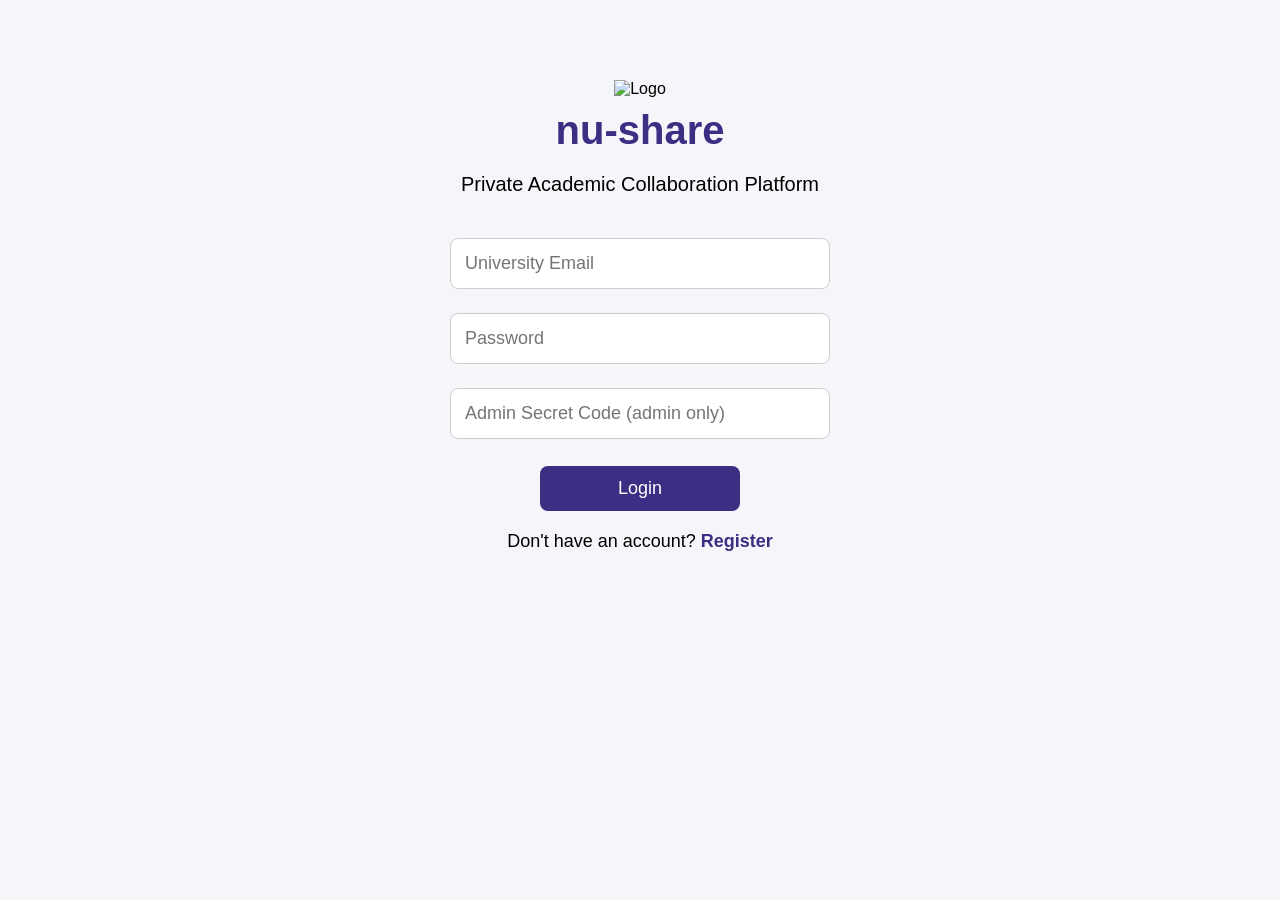
==== admin.html @ 61859e71 "Add files via upload" ====
<!DOCTYPE html>
<html lang="en">
<head>
<meta charset="UTF-8">
<meta name="viewport" content="width=device-width, initial-scale=1.0">
<title>Admin Panel</title>
<link rel="stylesheet" href="style.css">
</head>
<body onload="loadAdmin(); loadTheme();">

<div class="topbar">
    <div class="left-side">
        <div class="profile">
            <img src="images/profile.png" class="avatar" alt="Admin Avatar">
            <div class="user-info">
                <div id="username"></div>
                <div id="role"></div>
            </div>
        </div>
    </div>

    <div class="center-logo">
        <img src="images/nu_logo 2.png" class="logo" alt="NU Logo">
    </div>

    <div class="right-side">
        <button class="logout-btn" type="button" onclick="logout()">🚪 Logout</button>
    </div>
</div>

<div class="container">
    <h1>🛡 Admin Panel</h1>
    <p id="adminName"></p>

    <h3>Users</h3>
    <div id="usersList"></div>
</div>

<div class="bottom-nav">
    <a href="index.html">🏠<span>Home</span></a>
    <a href="needhelp.html">📚<span>Help</span></a>
    <a href="NU-Share.html">🎒<span>Items</span></a>
    <a href="communities.html">💬<span>Chat</span></a>
    <a href="profile.html">👤<span>Profile</span></a>
</div>

<script src="script.js"></script>
</body>
</html>
---- style.css ----
* {
    box-sizing: border-box;
}

body {
    margin: 0;
    font-family: Arial, sans-serif;
    background: linear-gradient(to bottom, #1e90ff, #0b2e6b);
    color: white;
    min-height: 100vh;
    text-align: center;
    transition: background 0.3s ease, color 0.3s ease;
}

/* ===== CONTAINER ===== */
.container {
    width: 100%;
    max-width: 800px;
    margin: 110px auto 95px;
    padding: 16px;
}

.logo {
    width: 100px;
    height: 100;
}
.small {
    font-size: 16px;
    margin-bottom: 20px;
    opacity: 0.95;
}

/* ===== TOPBAR ===== */
.topbar {
    position: fixed;
    top: 10px;
    left: 10px;
    right: 10px;
    display: flex;
    justify-content: space-between;
    align-items: center;
    background: rgba(255,255,255,0.16);
    padding: 10px 14px;
    border-radius: 16px;
    backdrop-filter: blur(12px);
    z-index: 999;
    box-shadow: 0 6px 18px rgba(0,0,0,0.15);
}

.left-side,
.right-side {
    display: flex;
    align-items: center;
    gap: 10px;
    flex: 1;
}

.right-side {
    justify-content: flex-end;
}

.center-logo {
    flex: 1;
    display: flex;
    justify-content: center;
}

.profile {
    display: flex;
    align-items: center;
    gap: 8px;
}

.avatar {
    width: 38px;
    height: 38px;
    border-radius: 50%;
    object-fit: cover;
}

.user-info {
    font-size: 12px;
    text-align: left;
    line-height: 1.3;
}

#username {
    font-weight: bold;
}

#role {
    font-size: 11px;
    opacity: 0.85;
}

.logout-btn,
.dark-btn {
    padding: 8px 12px;
    border-radius: 10px;
    border: none;
    color: white;
    cursor: pointer;
    font-size: 14px;
}

.logout-btn {
    background: #ff4d4d;
}

.dark-btn {
    background: #3b2e83;
}

/* ===== NOTIFICATION ===== */
.notif {
    position: relative;
    cursor: pointer;
    font-size: 18px;
}

#notifCount {
    position: absolute;
    top: -6px;
    right: -10px;
    background: red;
    color: white;
    font-size: 10px;
    padding: 2px 6px;
    border-radius: 50%;
}

/* ===== FORM / BOX ===== */
.box,
.form-section {
    background: rgba(255,255,255,0.12);
    padding: 16px;
    border-radius: 16px;
    backdrop-filter: blur(10px);
    margin-bottom: 20px;
}

input,
select,
textarea {
    width: 100%;
    margin: 10px 0;
    padding: 13px;
    font-size: 15px;
    border-radius: 12px;
    border: none;
    outline: none;
}

button {
    padding: 10px 14px;
    font-size: 15px;
    background: #0b2e6b;
    color: white;
    border: none;
    border-radius: 12px;
    cursor: pointer;
}

button:hover {
    background: #08224f;
}

/* ===== CARD / SECTION ===== */
.card,
.post,
.item,
.group,
.msg,
.knowledge-item,
.profile-card,
.location-card,
.announcement-card,
.notify-card {
    background: rgba(255,255,255,0.18);
    padding: 16px;
    margin: 15px 0;
    border-radius: 18px;
    backdrop-filter: blur(12px);
    text-align: left;
    box-shadow: 0 6px 14px rgba(0,0,0,0.12);
}

.card {
    cursor: pointer;
    font-weight: bold;
    text-align: center;
}

.card:hover,
.group:hover {
    transform: translateY(-3px);
    transition: 0.25s;
}

/* ===== ACTIONS ===== */
.actions {
    display: flex;
    flex-wrap: wrap;
    gap: 8px;
    margin-top: 12px;
}

.like {
    background: #ffcc00;
    color: black;
}

.delete-btn {
    background: #ff4d4d;
    color: white;
}

.reserve {
    background: #00c896;
}

.cancel {
    background: #ffb84d;
}

/* ===== META ===== */
.meta,
.time {
    font-size: 12px;
    opacity: 0.85;
    line-height: 1.5;
}

.file-link {
    color: yellow;
    text-decoration: none;
    font-weight: bold;
}

/* ===== GRID ===== */
.grid {
    display: grid;
    grid-template-columns: repeat(2, 1fr);
    gap: 15px;
}

.item-img {
    width: 100%;
    height: 160px;
    object-fit: cover;
    border-radius: 12px;
}

.available {
    color: #7dffd8;
    font-weight: bold;
    margin-top: 8px;
}

.reserved {
    color: #ffd166;
    font-weight: bold;
    margin-top: 8px;
}

/* ===== TAGS ===== */
.tag {
    display: inline-block;
    padding: 5px 9px;
    border-radius: 8px;
    font-size: 12px;
    font-weight: bold;
    margin-bottom: 8px;
}

.exam {
    background: #ff4d4d;
}

.event {
    background: #4dd2ff;
    color: #08304c;
}

.important {
    background: #ffd11a;
    color: black;
}

.empty-msg {
    background: rgba(255,255,255,0.12);
    padding: 18px;
    border-radius: 14px;
    text-align: center;
    margin-top: 15px;
}

/* ===== BOTTOM NAV ===== */
.bottom-nav {
    position: fixed;
    bottom: 0;
    width: 100%;
    display: flex;
    justify-content: space-around;
    background: rgba(255,255,255,0.16);
    backdrop-filter: blur(14px);
    padding: 10px 0 12px;
    z-index: 999;
    box-shadow: 0 -4px 12px rgba(0,0,0,0.12);
}

.bottom-nav a {
    color: white;
    text-decoration: none;
    font-size: 18px;
    text-align: center;
    flex: 1;
}

.bottom-nav span {
    font-size: 10px;
    display: block;
    margin-top: 3px;
    opacity: 0.95;
}

/* ===== CHAT ===== */
.chat-input-bar {
    position: fixed;
    bottom: 60px;
    width: 100%;
    display: flex;
    gap: 8px;
    padding: 10px;
    background: rgba(11, 46, 107, 0.92);
    backdrop-filter: blur(10px);
}

.chat-input-bar input {
    margin: 0;
}

/* ===== POPUP ===== */
#popup {
    position: fixed;
    top: 0;
    left: 0;
    right: 0;
    bottom: 0;
    background: rgba(0,0,0,0.9);
    display: none;
    justify-content: center;
    align-items: center;
    z-index: 2000;
}

#popup img {
    max-width: 90%;
    max-height: 90%;
    border-radius: 10px;
}

#preview {
    width: 100%;
    display: none;
    margin-top: 10px;
    border-radius: 10px;
}

/* ===== ALERT NOTIFY ===== */
.notify {
    position: fixed;
    top: 84px;
    left: 50%;
    transform: translateX(-50%);
    background: white;
    color: black;
    padding: 10px 15px;
    border-radius: 10px;
    display: none;
    z-index: 1500;
}

/* ===== DARK MODE ===== */
.dark-btn {
    background: #3b2e83;
    padding: 8px 12px;
    border-radius: 10px;
    border: none;
    color: white;
    cursor: pointer;
}

body.dark {
    background: linear-gradient(to bottom, #0a1028, #050816);
    color: #f2f4ff;
}

body.dark .topbar,
body.dark .bottom-nav,
body.dark .box,
body.dark .form-section,
body.dark .card,
body.dark .post,
body.dark .item,
body.dark .group,
body.dark .msg,
body.dark .knowledge-item,
body.dark .profile-card,
body.dark .location-card,
body.dark .announcement-card,
body.dark .notify-card,
body.dark .empty-msg {
    background: rgba(255,255,255,0.08);
}

body.dark input,
body.dark select,
body.dark textarea {
    background: rgba(255,255,255,0.12);
    color: white;
}

body.dark input::placeholder,
body.dark textarea::placeholder {
    color: rgba(255,255,255,0.75);
}

body.dark .chat-input-bar {
    background: rgba(5, 8, 22, 0.92);
}

/* ===== IPHONE / MOBILE ===== */
@media (max-width: 768px) {
    .topbar {
        flex-direction: column;
        gap: 10px;
        padding: 12px;
    }

    .left-side,
    .right-side,
    .center-logo {
        width: 100%;
        justify-content: center;
        flex-wrap: wrap;
    }

    .user-info {
        text-align: center;
    }

    .container {
        margin-top: 185px;
        margin-bottom: 95px;
        padding: 12px;
    }

    .grid {
        grid-template-columns: 1fr;
    }

    .card,
    .post,
    .item,
    .knowledge-item,
    .announcement-card,
    .profile-card,
    .location-card,
    .notify-card,
    .msg {
        padding: 14px;
        border-radius: 16px;
    }

    .chat-input-bar {
        bottom: 68px;
        padding: 8px;
    }

    h1, h2 {
        font-size: 24px;
    }

    .small {
        font-size: 15px;
    }

    .bottom-nav a {
        font-size: 16px;
    }
}
.title-box {
    display: flex;
    align-items: center;
    justify-content: center;
    gap: 10px;
    margin-bottom: 10px;
}

.title-logo {
    width: 40px;
    height: 40px;
    object-fit: contain;
}
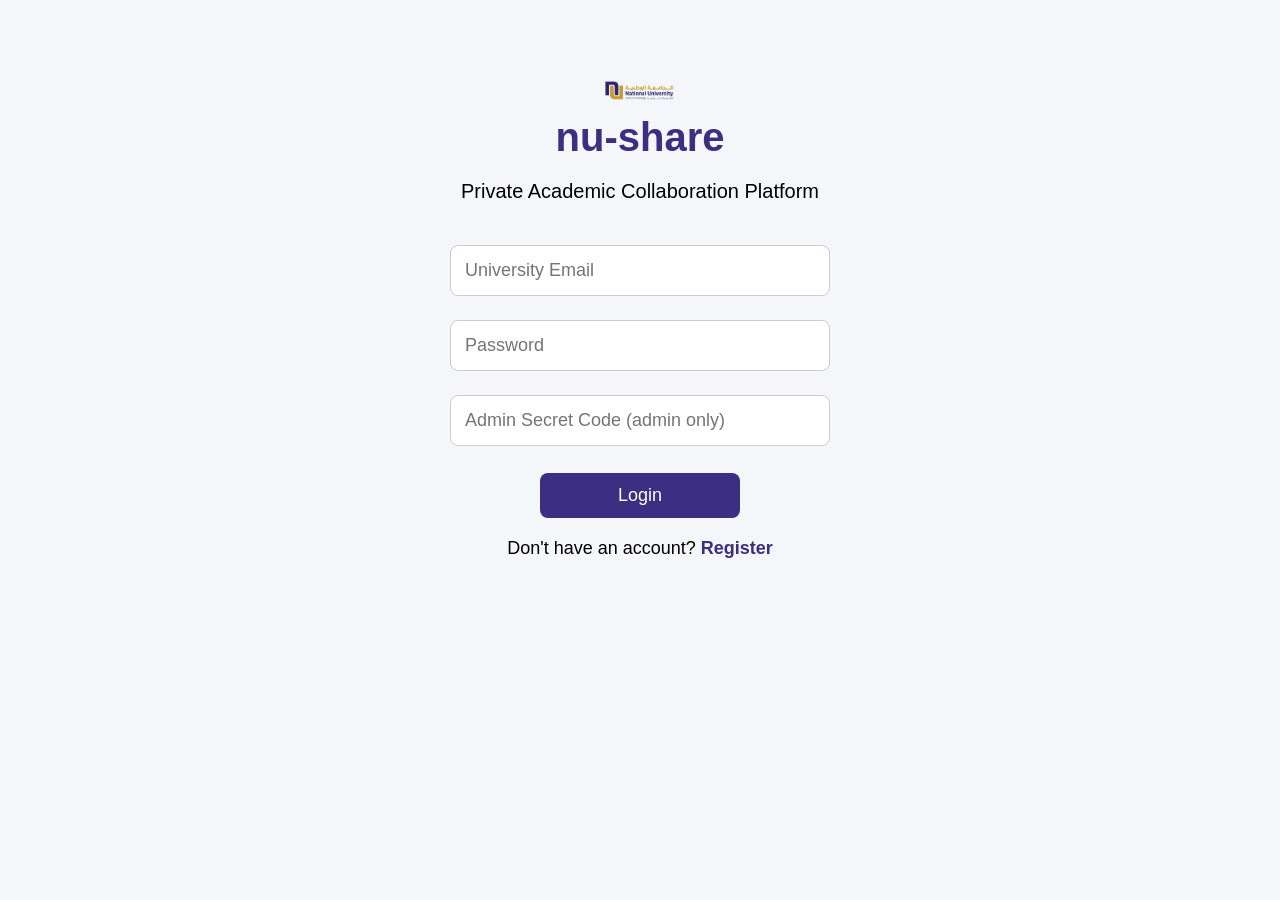
==== commit bbe1efab: "Add files via upload" ====
--- a/admin.html
+++ b/admin.html
@@ -20,7 +20,7 @@
     </div>
 
     <div class="center-logo">
-        <img src="images/nu_logo 2.png" class="logo" alt="NU Logo">
+        <img src="images/nulogo.png" class="logo" alt="NU Logo">
     </div>
 
     <div class="right-side">
